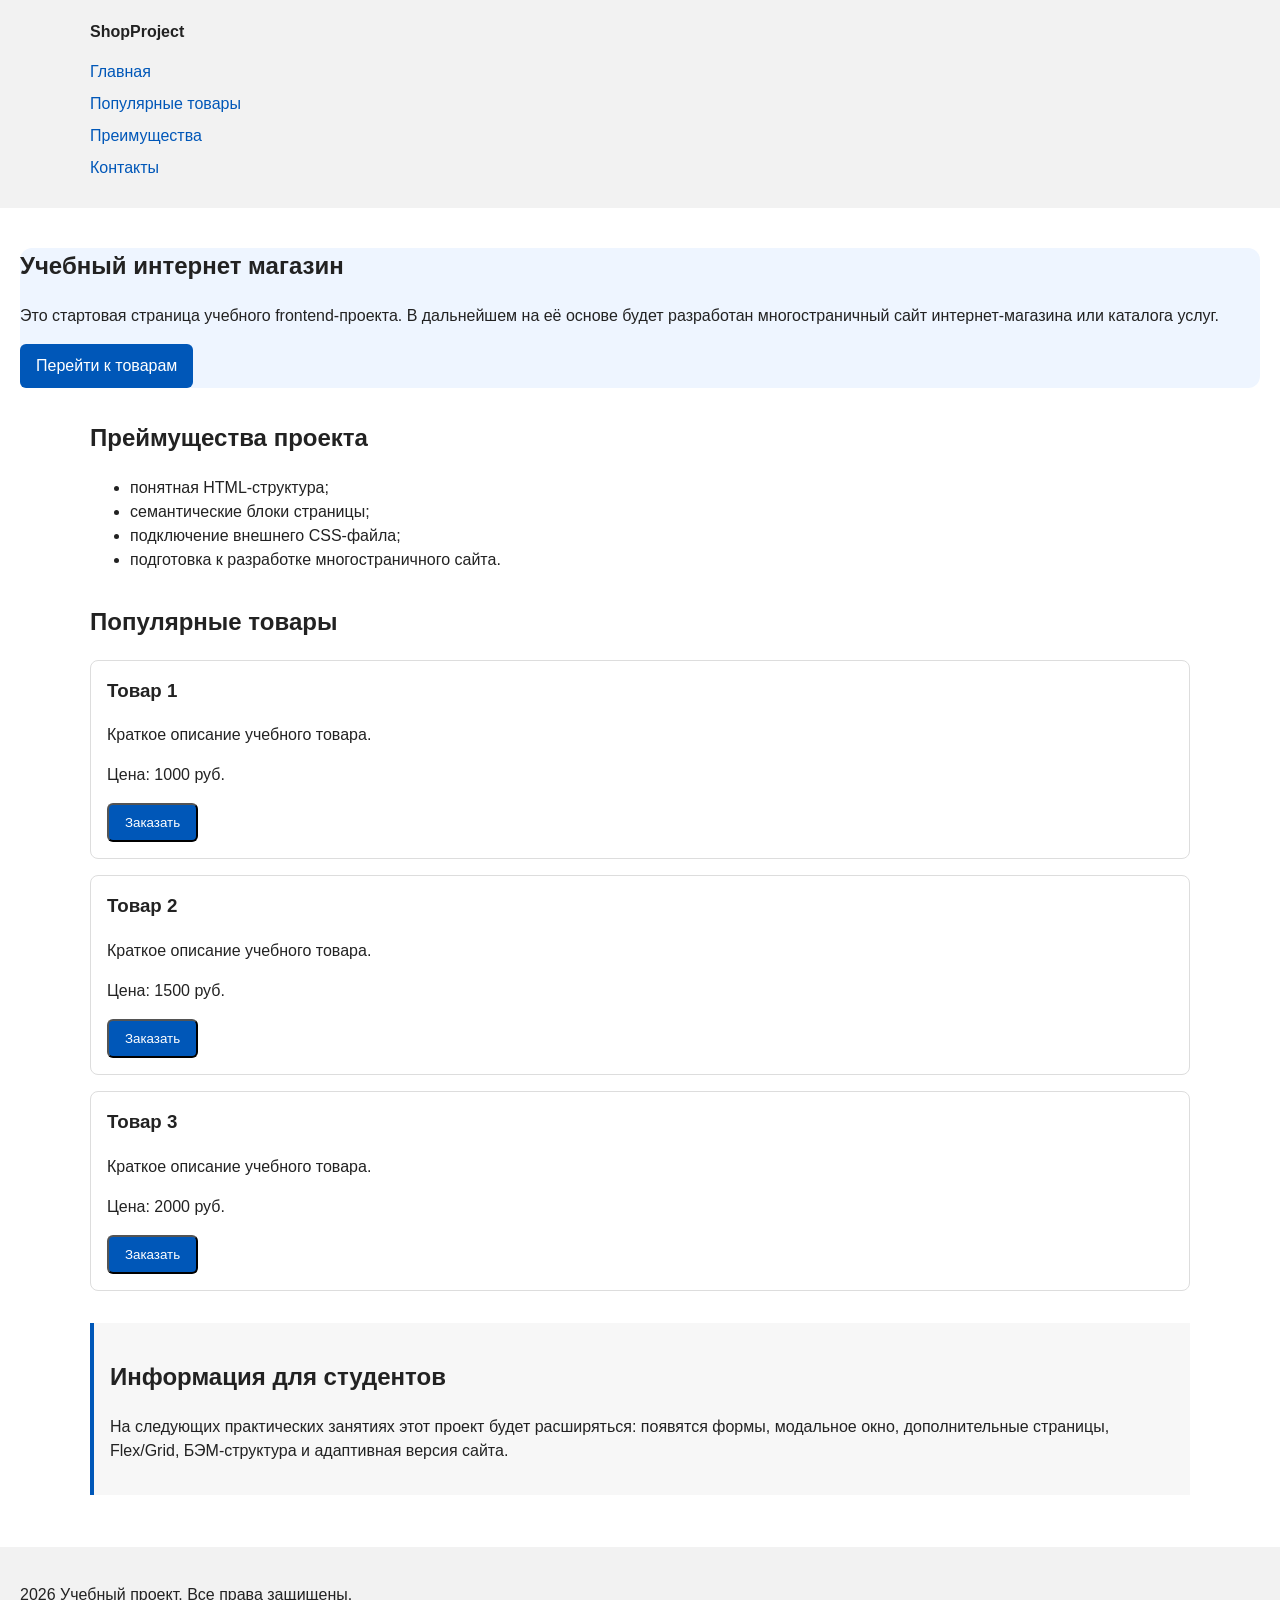
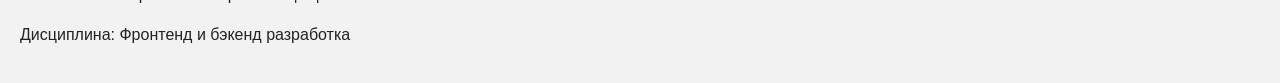
==== index.html @ ffe88cef "feat: add order form modal and validation" ====
<!DOCTYPE html>
<html lang="ru">
<head>
  <meta charset="UTF-8">
  <meta name="viewport" content="width=device-width, initial-scale=1.0">
  <title>Учебный интернет-магазин</title>
  <link rel="stylesheet" href="css/style.css">
  <script src="js/main.js" defer></script>
</head>
<body>
  <header>
    <div class="site-header">
      <a class="site-logo" href="index.html">ShopProject</a>
      <nav class="site-nav" aria-label="Основная навигация">
        <ul class="site-nav__list">
          <li><a href="index.html">Главная</a></li>
          <li><a href="#popular">Популярные товары</a></li>
          <li><a href="#advantages">Преимущества</a></li>
          <li><a href="#contacts">Контакты</a></li>
        </ul>
      </nav>
    </div>
  </header>
  <main>
    <section class="hero">
      <h1>Учебный интернет магазин</h1>
      <p>
        Это стартовая страница учебного frontend-проекта.
        В дальнейшем на её основе будет разработан многостраничный сайт
        интернет-магазина или каталога услуг.
      </p>
      <a class="button" href="#popular">Перейти к товарам</a>
    </section>
    <section class="section" id="advantages">
      <h2>Преймущества проекта</h2>
      <ul class="advantages-list">
        <li>понятная HTML-структура;</li>
        <li>семантические блоки страницы;</li>
        <li>подключение внешнего CSS-файла;</li>
        <li>подготовка к разработке многостраничного сайта.</li>
      </ul>
    </section>
    <section class="section" id="popular">
      <h2>Популярные товары</h2>

      <article class="product-card">
        <h3>Товар 1</h3>
        <p>Краткое описание учебного товара.</p>
        <p>Цена: 1000 руб.</p>
        <button class="button product-card__button" type="button" data-product="Товар 1">Заказать</button>
      </article>

      <article class="product-card">
        <h3>Товар 2</h3>
        <p>Краткое описание учебного товара.</p>
        <p>Цена: 1500 руб.</p>
        <button class="button product-card__button" type="button" data-product="Товар 1">Заказать</button>
      </article>

      <article class="product-card">
        <h3>Товар 3</h3>
        <p>Краткое описание учебного товара.</p>
        <p>Цена: 2000 руб.</p>
        <button class="button product-card__button" type="button" data-product="Товар 1">Заказать</button>
      </article>
    </section>
    <aside class="aside-info">
      <h2>Информация для студентов</h2>
      <p>На следующих практических занятиях этот проект будет расширяться:
         появятся формы, модальное окно, дополнительные страницы, Flex/Grid,
         БЭМ-структура и адаптивная версия сайта.
      </p>
    </aside>
  </main>
  <footer id="contacts">
    <p>2026 Учебный проект. Все права защищены.</p>
    <p>Дисциплина: Фронтенд и бэкенд разработка</p>
  </footer>
  <dialog class="order-dialog" id="order-dialog" aria-labelledby="order-dialog-title">
  <h2 id="order-dialog-title">Оформление заявки</h2>

  <form class="order-form" id="order-form" action="#" method="post" novalidate>
    <input id="selected-product" name="selected-product" type="hidden">

    <div class="form-field">
      <label for="order-name">Имя</label>
      <input
        id="order-name"
        name="name"
        type="text"
        placeholder="Введите ваше имя"
        minlength="2"
        autocomplete="given-name"
        required
      >
    </div>

    <div class="form-field">
      <label for="order-email">E-mail</label>
      <input
        id="order-email"
        name="email"
        type="email"
        placeholder="example@mail.ru"
        autocomplete="email"
        required
      >
    </div>

    <div class="form-field">
      <label for="order-phone">Телефон</label>
      <input
        id="order-phone"
        name="phone"
        type="tel"
        inputmode="tel"
        placeholder="+7 (900) 000-00-00"
        pattern="^\+7 \(\d{3}\) \d{3}-\d{2}-\d{2}$"
        required
      >
      <small>Формат: +7 (900) 000-00-00</small>
    </div>

    <div class="form-field">
      <label for="order-date">Дата связи</label>
      <input
        id="order-date"
        name="date"
        type="date"
      >
    </div>

    <div class="form-field">
      <label for="order-topic">Тема заявки</label>
      <select id="order-topic" name="topic" required>
        <option value="">Выберите тему</option>
        <option value="product">Заказ товара</option>
        <option value="consultation">Консультация</option>
        <option value="delivery">Доставка</option>
      </select>
    </div>

    <div class="form-field">
      <label for="order-comment">Комментарий</label>
      <textarea
        id="order-comment"
        name="comment"
        rows="4"
        placeholder="Укажите дополнительную информацию"
      ></textarea>
    </div>

    <div class="form-field form-field--checkbox">
      <label>
        <input
          id="order-agreement"
          name="agreement"
          type="checkbox"
          required
        >
        Я согласен на обработку данных
      </label>
    </div>

    <div class="form-actions">
      <button type="button" id="close-order-dialog">Закрыть</button>
      <button type="submit">Отправить заявку</button>
    </div>
  </form>
</dialog>

<p class="success-message" id="success-message" hidden>
  Форма успешно отправлена!
</p>

</body>
</html>
---- css/style.css ----
* {
    box-sizing: border-box;
}
body {
    margin:0;
    font-family: Arial, sans-serif;
    line-height: 1.5;
    color: #222222;
    background-color: #ffffff;
}
header, main, footer{
    padding: 20px;
}

header {
    background-color: #f2f2f2;
}

footer {
    background-color: #f2f2f2;
}

.site-header{
    max-width: 1100px;
    margin: 0 auto;
}
.site-logo {
    font-weight: bold;
    text-decoration: none;
    color: #222222;
}

.site-nav__list {
  padding: 0;
  margin: 16px 0 0;
  list-style: none;
}
.site-nav__list li{
    margin-bottom: 8px;
}
.site-nav__list a{
    color: #0057b8;
  text-decoration: none;
}

.site-nav__list a:hover {
  text-decoration: underline;
}

.hero{
max-width: 1100 px;
margin: 0 auto 32px;
padding: 32px 20 px;
background-color: #eef5ff;
  border-radius: 12px;
}

.section{
max-width: 1100px;
margin: 0 auto 32px;
}

.section h2 {
  margin-top: 0;
}
.product-card{
    margin-bottom: 16px;
    padding: 16px;
    border: 1px solid #dddddd;
    border-radius: 8px;
    background-color: #ffffff;
}
.product-card h3{
    margin-top: 0;
}

.button {
    display: inline-block;
    padding: 10px 16px;
    color: #ffffff;
    background-color: #0057b8;
    text-decoration: none;
    border-radius: 6px;
}

.button:hover{
    background-color: #003f86;
}

.aside-info {
  max-width: 1100px;
  margin: 0 auto 32px;
  padding: 16px;
  border-left: 4px solid #0057b8;
  background-color: #f7f7f7;
}

/*
  Модальное окно.
  Элемент dialog сам умеет открываться поверх страницы.
*/
.order-dialog {
  width: min(100% - 32px, 560px);
  padding: 24px;
  border: none;
  border-radius: 12px;
}

/*
  Затемнение фона за модальным окном.
*/
.order-dialog::backdrop {
  background-color: rgba(0, 0, 0, 0.5);
}

/*
  Поле формы.
  Каждый блок получает нижний отступ.
*/
.form-field {
  margin-bottom: 16px;
}

/*
  Подпись поля.
*/
.form-field label {
  display: block;
  margin-bottom: 6px;
}

/*
  Основные поля формы.
*/
.form-field input,
.form-field select,
.form-field textarea {
  width: 100%;
  padding: 10px 12px;
  border: 1px solid #cccccc;
  border-radius: 6px;
  font: inherit;
}

/*
  Checkbox не должен занимать всю ширину.
*/
.form-field input[type="checkbox"] {
  width: auto;
}

/*
  Подсказка под полем телефона.
*/
.form-field small {
  display: block;
  margin-top: 4px;
  color: #666666;
}

/*
  Видимый фокус для клавиатурной навигации.
*/
.form-field input:focus-visible,
.form-field select:focus-visible,
.form-field textarea:focus-visible,
.form-actions button:focus-visible {
  outline: 2px solid #0057b8;
  outline-offset: 2px;
}

/*
  Подсветка ошибочных полей.
  Атрибут aria-invalid будет добавляться через JavaScript.
*/
[aria-invalid="true"] {
  border-color: #b00020;
}

/*
  Кнопки формы.
*/
.form-actions {
  display: flex;
  gap: 12px;
  margin-top: 20px;
}

/*
  Сообщение об успешной отправке.
*/
.success-message {
  max-width: 1100px;
  margin: 24px auto;
  padding: 16px;
  border-left: 4px solid #168a2f;
  background-color: #eefaf0;
}
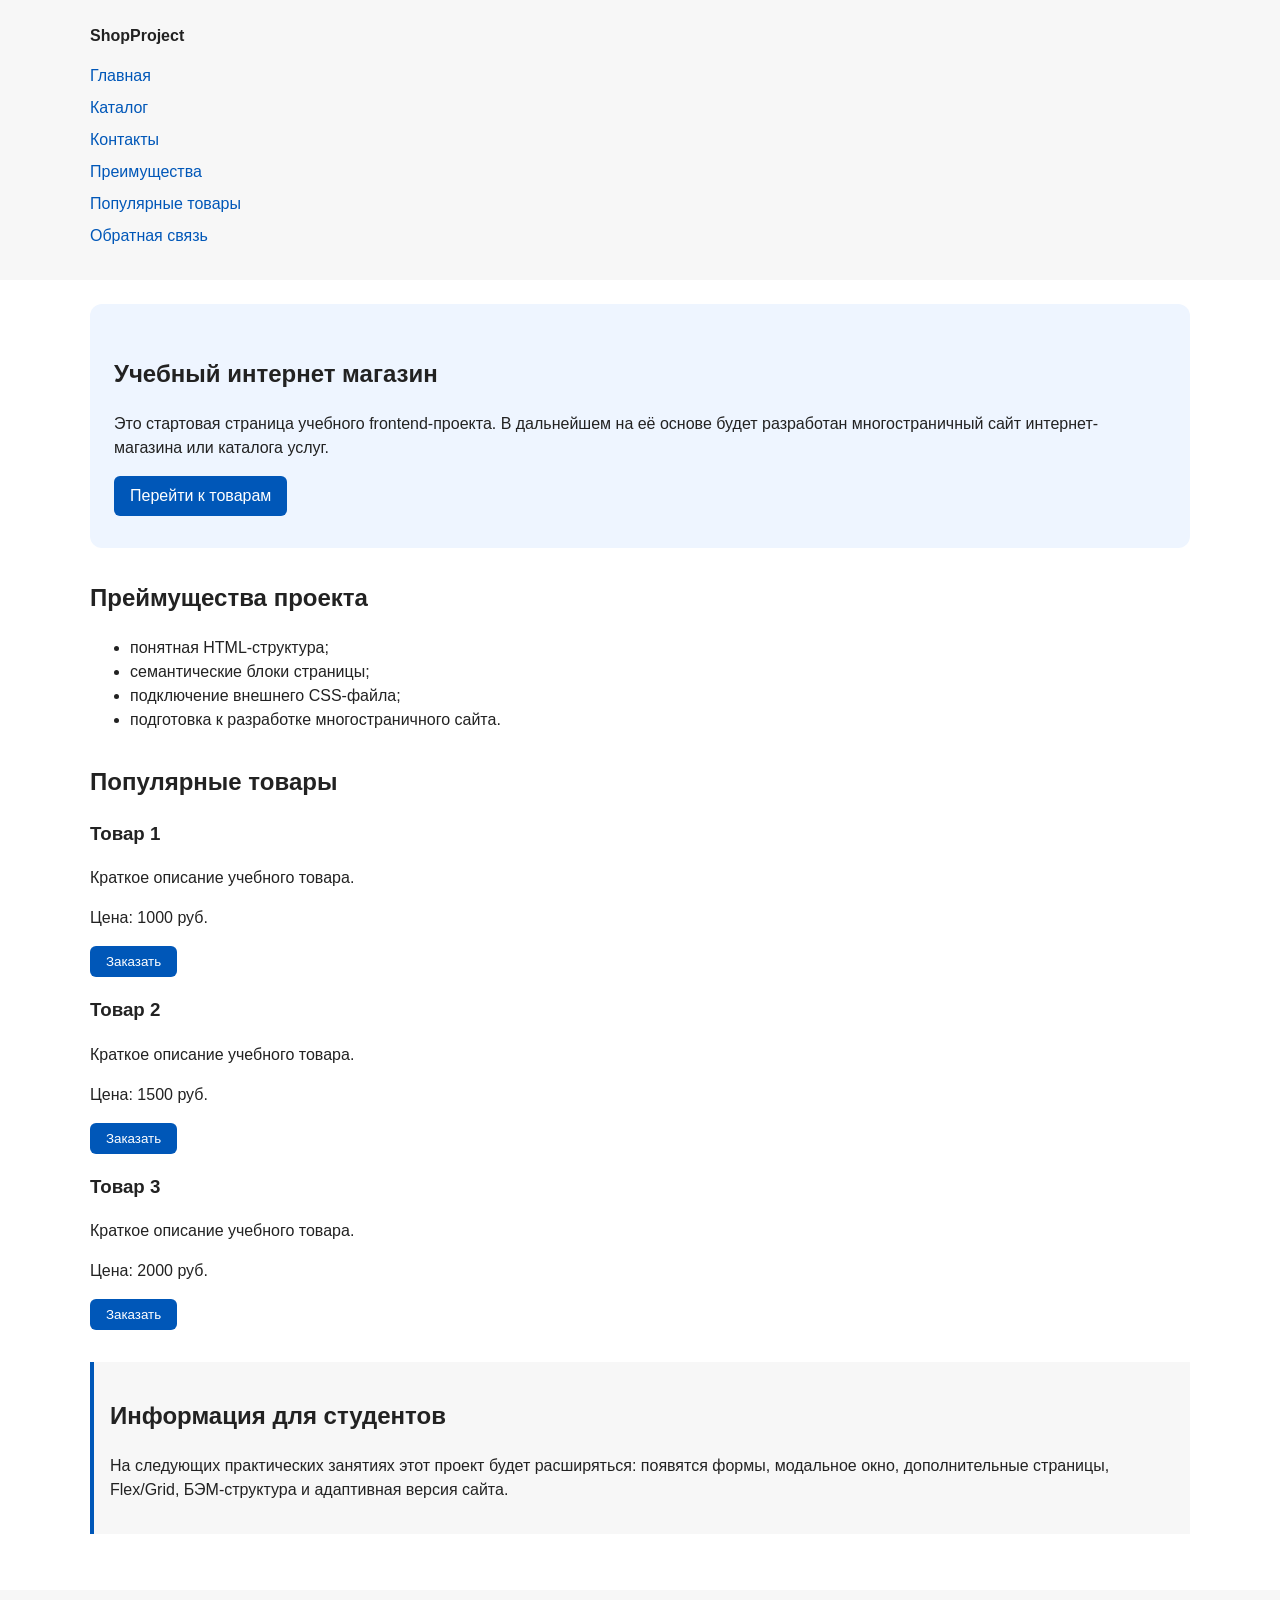
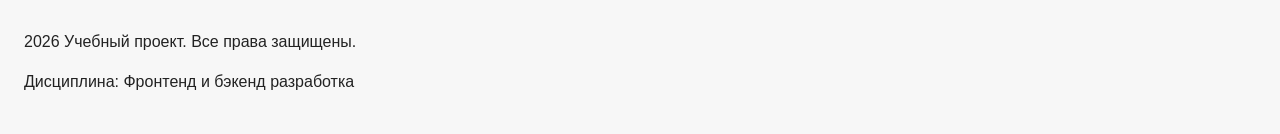
==== commit 1e43f2d3: "feat: add multi-page structure navigation and anchors" ====
--- a/index.html
+++ b/index.html
@@ -1,6 +1,10 @@
 <!DOCTYPE html>
 <html lang="ru">
 <head>
+  <meta property="og:type" content="website">
+  <meta property="og:title" content="Учебный интернет-магазин">
+  <meta property="og:description" content="Учебный frontend-проект интернет-магазина.">
+  <meta property="og:image" content="https://username.github.io/kr1-html-css-shop/images/preview.jpg">
   <meta charset="UTF-8">
   <meta name="viewport" content="width=device-width, initial-scale=1.0">
   <title>Учебный интернет-магазин</title>
@@ -12,13 +16,15 @@
     <div class="site-header">
       <a class="site-logo" href="index.html">ShopProject</a>
       <nav class="site-nav" aria-label="Основная навигация">
-        <ul class="site-nav__list">
-          <li><a href="index.html">Главная</a></li>
-          <li><a href="#popular">Популярные товары</a></li>
-          <li><a href="#advantages">Преимущества</a></li>
-          <li><a href="#contacts">Контакты</a></li>
-        </ul>
-      </nav>
+      <ul class="site-nav__list">
+        <li><a href="index.html">Главная</a></li>
+        <li><a href="catalog.html">Каталог</a></li>
+        <li><a href="contacts.html">Контакты</a></li>
+        <li><a href="index.html#advantages">Преимущества</a></li>
+        <li><a href="index.html#popular">Популярные товары</a></li>
+        <li><a href="index.html#contacts">Обратная связь</a></li>
+      </ul>
+    </nav>
     </div>
   </header>
   <main>
--- a/css/style.css
+++ b/css/style.css
@@ -1,24 +1,85 @@
+/* ===============================
+   1. Переменные проекта
+   =============================== */
+
+:root {
+  /* Основные цвета проекта */
+  --color-bg: #ffffff;
+  --color-text: #222222;
+  --color-muted: #666666;
+  --color-primary: #0057b8;
+  --color-primary-dark: #003f86;
+  --color-border: #dddddd;
+  --color-surface: #f7f7f7;
+  --color-surface-accent: #eef5ff;
+  --color-danger: #b00020;
+  --color-success: #168a2f;
+  --color-success-bg: #eefaf0;
+  --color-white: #ffffff;
+
+  /* Отступы */
+  --space-xs: 4px;
+  --space-sm: 8px;
+  --space-md: 16px;
+  --space-lg: 24px;
+  --space-xl: 32px;
+
+  /* Скругления */
+  --radius-sm: 6px;
+  --radius-md: 8px;
+  --radius-lg: 12px;
+
+  /* Размеры */
+  --container-width: 1100px;
+}
+
+/* ===============================
+   2. Базовые стили
+   =============================== */
+
 * {
-    box-sizing: border-box;
-}
+  box-sizing: border-box;
+}
+html {
+    scroll-behavior: smooth;
+}
+
 body {
-    margin:0;
-    font-family: Arial, sans-serif;
-    line-height: 1.5;
-    color: #222222;
-    background-color: #ffffff;
-}
-header, main, footer{
-    padding: 20px;
+  margin: 0;
+  font-family: Arial, sans-serif;
+  line-height: 1.5;
+  color: var(--color-text);
+  background-color: var(--color-bg);
+}
+
+header, main, footer {
+  padding: var(--space-lg);
 }
 
 header {
-    background-color: #f2f2f2;
+  background-color: var(--color-surface);
 }
 
 footer {
-    background-color: #f2f2f2;
-}
+  background-color: var(--color-surface);
+}
+/* ===============================
+   3. Общие элементы интерфейса
+   =============================== */
+
+a {
+  color: var(--color-primary);
+}
+
+a:hover {
+  color: var(--color-primary-dark);
+}
+
+a:focus-visible {
+  outline: 2px solid var(--color-primary);
+  outline-offset: 3px;
+}
+
 
 .site-header{
     max-width: 1100px;
@@ -47,134 +108,125 @@
   text-decoration: underline;
 }
 
-.hero{
-max-width: 1100 px;
-margin: 0 auto 32px;
-padding: 32px 20 px;
-background-color: #eef5ff;
-  border-radius: 12px;
-}
-
-.section{
-max-width: 1100px;
-margin: 0 auto 32px;
+/* ===============================
+   4. Компоненты страницы
+   =============================== */
+
+:target {
+  outline: 2px dashed var(--color-primary);
+  outline-offset: 4px;
+}
+
+.button {
+  display: inline-block;
+  padding: var(--space-sm) var(--space-md);
+  color: var(--color-white);
+  background-color: var(--color-primary);
+  text-decoration: none;
+  border: none;
+  border-radius: var(--radius-sm);
+  cursor: pointer;
+}
+
+.button:hover {
+  background-color: var(--color-primary-dark);
+}
+
+.button:focus-visible {
+  outline: 2px solid var(--color-primary);
+  outline-offset: 3px;
+}
+
+.button:disabled {
+  opacity: 0.6;
+  cursor: not-allowed;
+}
+
+.aside-info {
+  max-width: var(--container-width);
+  margin: 0 auto var(--space-xl);
+  padding: var(--space-md);
+  border-left: 4px solid var(--color-primary);
+  background-color: var(--color-surface);
+}
+
+.hero {
+  max-width: var(--container-width);
+  margin: 0 auto var(--space-xl);
+  padding: var(--space-xl) var(--space-lg);
+  background-color: var(--color-surface-accent);
+  border-radius: var(--radius-lg);
+}
+
+.section {
+  max-width: var(--container-width);
+  margin: 0 auto var(--space-xl);
 }
 
 .section h2 {
   margin-top: 0;
 }
-.product-card{
-    margin-bottom: 16px;
-    padding: 16px;
-    border: 1px solid #dddddd;
-    border-radius: 8px;
-    background-color: #ffffff;
-}
-.product-card h3{
-    margin-top: 0;
-}
-
-.button {
-    display: inline-block;
-    padding: 10px 16px;
-    color: #ffffff;
-    background-color: #0057b8;
-    text-decoration: none;
-    border-radius: 6px;
-}
-
-.button:hover{
-    background-color: #003f86;
-}
-
-.aside-info {
-  max-width: 1100px;
-  margin: 0 auto 32px;
-  padding: 16px;
-  border-left: 4px solid #0057b8;
-  background-color: #f7f7f7;
-}
-
-/*
-  Модальное окно.
-  Элемент dialog сам умеет открываться поверх страницы.
-*/
+
+/* ===============================
+   5. Форма и модальное окно
+   =============================== */
+
 .order-dialog {
   width: min(100% - 32px, 560px);
-  padding: 24px;
+  padding: var(--space-lg);
   border: none;
-  border-radius: 12px;
-}
-
-/*
-  Затемнение фона за модальным окном.
-*/
+  border-radius: var(--radius-lg);
+}
+
 .order-dialog::backdrop {
   background-color: rgba(0, 0, 0, 0.5);
 }
 
-/*
-  Поле формы.
-  Каждый блок получает нижний отступ.
-*/
 .form-field {
-  margin-bottom: 16px;
-}
-
-/*
-  Подпись поля.
-*/
+  margin-bottom: var(--space-md);
+}
+
 .form-field label {
   display: block;
-  margin-bottom: 6px;
-}
-
-/*
-  Основные поля формы.
-*/
+  margin-bottom: var(--space-xs);
+}
+
 .form-field input,
 .form-field select,
 .form-field textarea {
   width: 100%;
   padding: 10px 12px;
-  border: 1px solid #cccccc;
-  border-radius: 6px;
+  border: 1px solid var(--color-border);
+  border-radius: var(--radius-sm);
   font: inherit;
 }
 
-/*
-  Checkbox не должен занимать всю ширину.
-*/
 .form-field input[type="checkbox"] {
   width: auto;
 }
 
-/*
-  Подсказка под полем телефона.
-*/
 .form-field small {
   display: block;
-  margin-top: 4px;
-  color: #666666;
-}
-
-/*
-  Видимый фокус для клавиатурной навигации.
-*/
+  margin-top: var(--space-xs);
+  color: var(--color-muted);
+}
+
+.form-field input:hover,
+.form-field select:hover,
+.form-field textarea:hover {
+  border-color: var(--color-primary);
+}
+
 .form-field input:focus-visible,
 .form-field select:focus-visible,
 .form-field textarea:focus-visible,
 .form-actions button:focus-visible {
-  outline: 2px solid #0057b8;
-  outline-offset: 2px;
-}
-
-/*
-  Подсветка ошибочных полей.
-  Атрибут aria-invalid будет добавляться через JavaScript.
-*/
+  outline: 2px solid var(--color-primary);
+  outline-offset: 3px;
+}
+
 [aria-invalid="true"] {
-  border-color: #b00020;
+  border-color: var(--color-danger);
 }
 
 /*
@@ -190,9 +242,24 @@
   Сообщение об успешной отправке.
 */
 .success-message {
-  max-width: 1100px;
-  margin: 24px auto;
-  padding: 16px;
-  border-left: 4px solid #168a2f;
-  background-color: #eefaf0;
-}
+  max-width: var(--container-width);
+  margin: var(--space-lg) auto;
+  padding: var(--space-md);
+  border-left: 4px solid var(--color-success);
+  background-color: var(--color-success-bg);
+}
+.breadcrumbs {
+  max-width: var(--container-width);
+  margin: 0 auto var(--space-md);
+  font-size: 14px;
+  color: var(--color-muted);
+}
+
+.breadcrumbs a {
+  color: var(--color-primary);
+}
+
+.breadcrumbs span::before {
+  content: " / ";
+  color: var(--color-muted);
+}
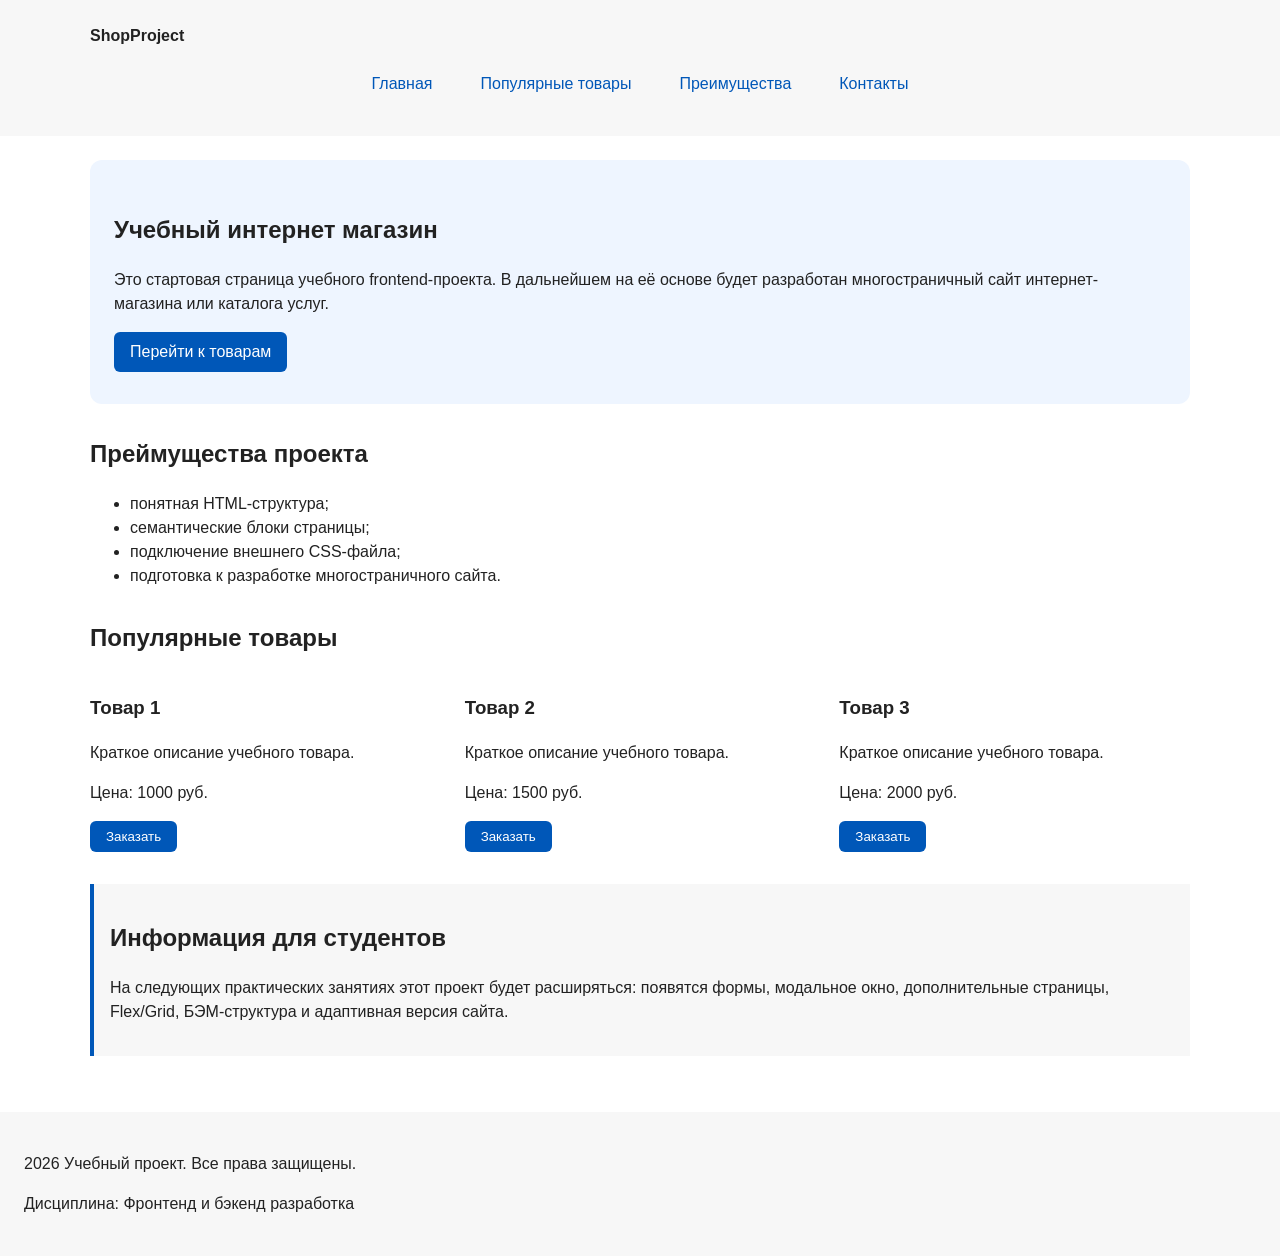
==== commit 14ad2a6a: "Начал делать css grid" ====
--- a/index.html
+++ b/index.html
@@ -1,10 +1,6 @@
 <!DOCTYPE html>
 <html lang="ru">
 <head>
-  <meta property="og:type" content="website">
-  <meta property="og:title" content="Учебный интернет-магазин">
-  <meta property="og:description" content="Учебный frontend-проект интернет-магазина.">
-  <meta property="og:image" content="https://username.github.io/kr1-html-css-shop/images/preview.jpg">
   <meta charset="UTF-8">
   <meta name="viewport" content="width=device-width, initial-scale=1.0">
   <title>Учебный интернет-магазин</title>
@@ -16,15 +12,13 @@
     <div class="site-header">
       <a class="site-logo" href="index.html">ShopProject</a>
       <nav class="site-nav" aria-label="Основная навигация">
-      <ul class="site-nav__list">
-        <li><a href="index.html">Главная</a></li>
-        <li><a href="catalog.html">Каталог</a></li>
-        <li><a href="contacts.html">Контакты</a></li>
-        <li><a href="index.html#advantages">Преимущества</a></li>
-        <li><a href="index.html#popular">Популярные товары</a></li>
-        <li><a href="index.html#contacts">Обратная связь</a></li>
-      </ul>
-    </nav>
+        <ul class="site-nav__list">
+          <li><a href="index.html">Главная</a></li>
+          <li><a href="#popular">Популярные товары</a></li>
+          <li><a href="#advantages">Преимущества</a></li>
+          <li><a href="#contacts">Контакты</a></li>
+        </ul>
+      </nav>
     </div>
   </header>
   <main>
@@ -48,27 +42,28 @@
     </section>
     <section class="section" id="popular">
       <h2>Популярные товары</h2>
+      <div class="products-grid">
+        <article class="product-card">
+          <h3>Товар 1</h3>
+          <p>Краткое описание учебного товара.</p>
+          <p>Цена: 1000 руб.</p>
+          <button class="button product-card__button" type="button" data-product="Товар 1">Заказать</button>
+        </article>
 
-      <article class="product-card">
-        <h3>Товар 1</h3>
-        <p>Краткое описание учебного товара.</p>
-        <p>Цена: 1000 руб.</p>
-        <button class="button product-card__button" type="button" data-product="Товар 1">Заказать</button>
-      </article>
+        <article class="product-card">
+          <h3>Товар 2</h3>
+          <p>Краткое описание учебного товара.</p>
+          <p>Цена: 1500 руб.</p>
+          <button class="button product-card__button" type="button" data-product="Товар 1">Заказать</button>
+        </article>
 
-      <article class="product-card">
-        <h3>Товар 2</h3>
-        <p>Краткое описание учебного товара.</p>
-        <p>Цена: 1500 руб.</p>
-        <button class="button product-card__button" type="button" data-product="Товар 1">Заказать</button>
-      </article>
-
-      <article class="product-card">
-        <h3>Товар 3</h3>
-        <p>Краткое описание учебного товара.</p>
-        <p>Цена: 2000 руб.</p>
-        <button class="button product-card__button" type="button" data-product="Товар 1">Заказать</button>
-      </article>
+        <article class="product-card">
+          <h3>Товар 3</h3>
+          <p>Краткое описание учебного товара.</p>
+          <p>Цена: 2000 руб.</p>
+          <button class="button product-card__button" type="button" data-product="Товар 1">Заказать</button>
+        </article>
+      </div>
     </section>
     <aside class="aside-info">
       <h2>Информация для студентов</h2>
--- a/css/style.css
+++ b/css/style.css
@@ -40,9 +40,6 @@
 * {
   box-sizing: border-box;
 }
-html {
-    scroll-behavior: smooth;
-}
 
 body {
   margin: 0;
@@ -92,30 +89,43 @@
 }
 
 .site-nav__list {
+  display: flex;
+  flex-wrap: wrap;
+  justify-content: center;
+  align-items: center;
+  gap: var(--space-md);
   padding: 0;
-  margin: 16px 0 0;
+  margin: var(--space-md) 0 0;
   list-style: none;
 }
+
 .site-nav__list li{
     margin-bottom: 8px;
 }
-.site-nav__list a{
-    color: #0057b8;
+.site-nav__list a {
+  display: inline-block;
+  padding: var(--space-sm) var(--space-md);
+  color: var(--color-primary);
   text-decoration: none;
+  border-radius: var(--radius-sm);
 }
 
 .site-nav__list a:hover {
-  text-decoration: underline;
-}
+  color: var(--color-white);
+  background-color: var(--color-primary);
+}
+
 
 /* ===============================
    4. Компоненты страницы
    =============================== */
 
-:target {
-  outline: 2px dashed var(--color-primary);
-  outline-offset: 4px;
-}
+.products-grid {
+  display: grid;
+  grid-template-columns: repeat(3, 1fr);
+  gap: var(--space-lg);
+}
+
 
 .button {
   display: inline-block;
@@ -248,18 +258,3 @@
   border-left: 4px solid var(--color-success);
   background-color: var(--color-success-bg);
 }
-.breadcrumbs {
-  max-width: var(--container-width);
-  margin: 0 auto var(--space-md);
-  font-size: 14px;
-  color: var(--color-muted);
-}
-
-.breadcrumbs a {
-  color: var(--color-primary);
-}
-
-.breadcrumbs span::before {
-  content: " / ";
-  color: var(--color-muted);
-}
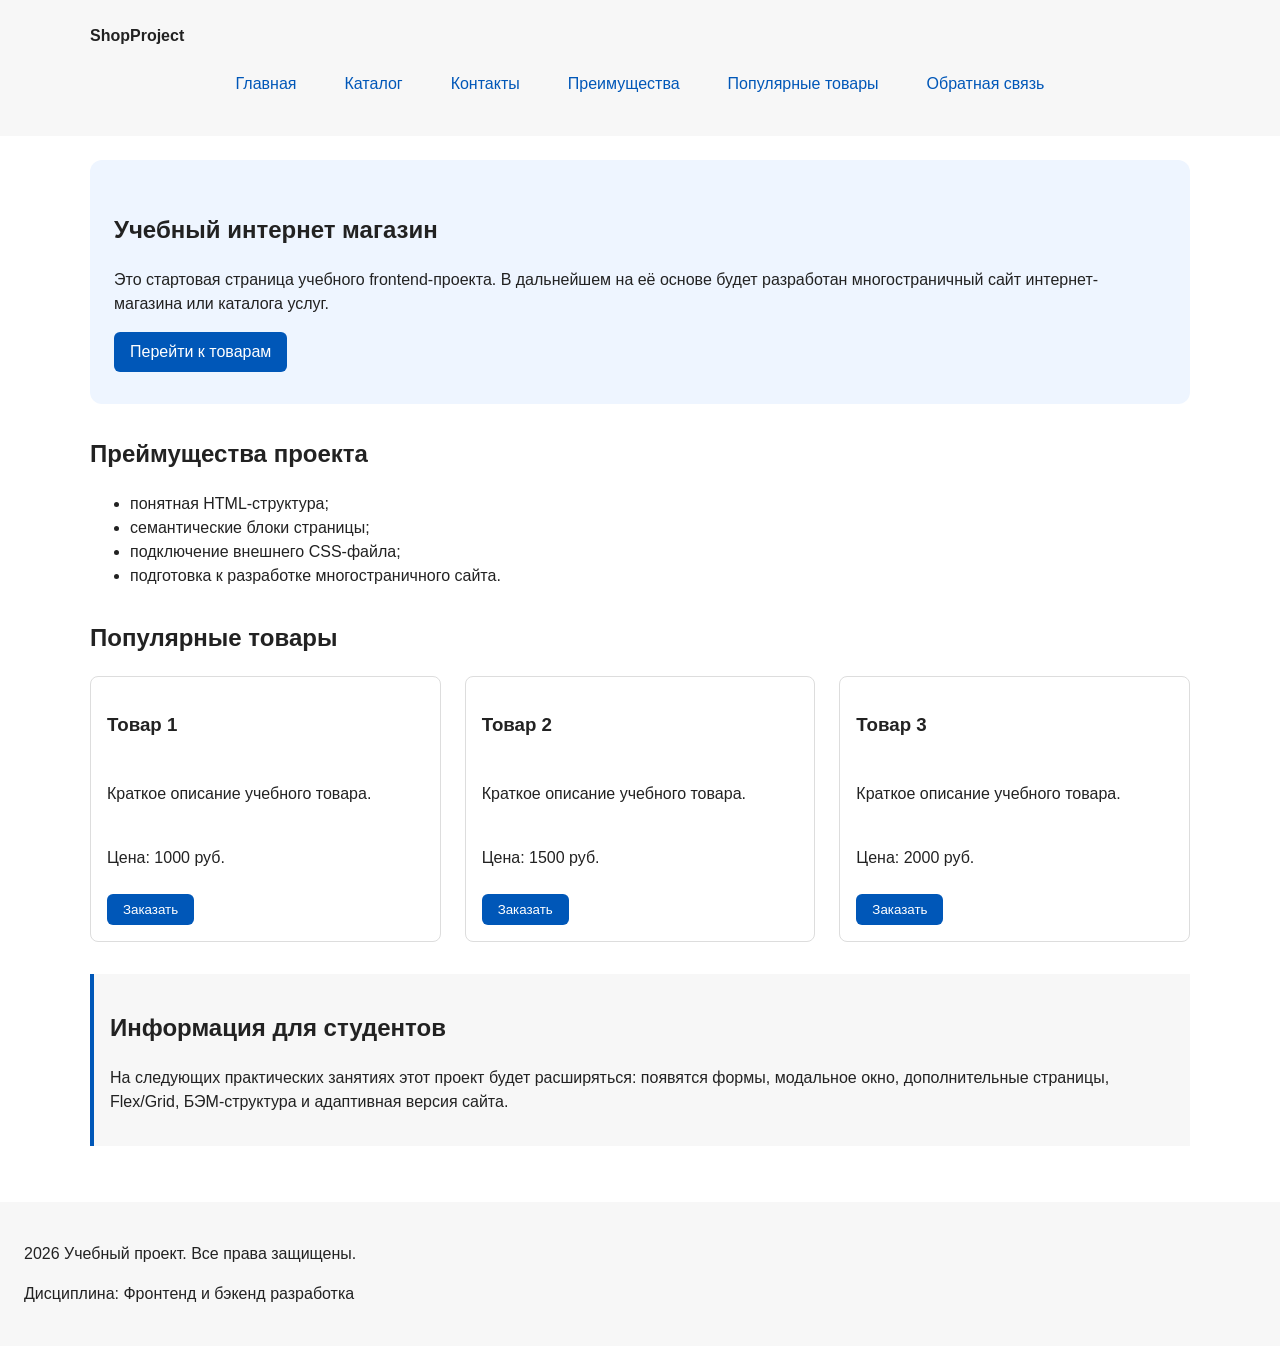
==== commit 7974ef0b: "feat: add flex navigation and grid catalog layout" ====
--- a/index.html
+++ b/index.html
@@ -1,6 +1,10 @@
 <!DOCTYPE html>
 <html lang="ru">
 <head>
+  <meta property="og:type" content="website">
+  <meta property="og:title" content="Учебный интернет-магазин">
+  <meta property="og:description" content="Учебный frontend-проект интернет-магазина.">
+  <meta property="og:image" content="https://username.github.io/kr1-html-css-shop/images/preview.jpg">
   <meta charset="UTF-8">
   <meta name="viewport" content="width=device-width, initial-scale=1.0">
   <title>Учебный интернет-магазин</title>
@@ -12,13 +16,15 @@
     <div class="site-header">
       <a class="site-logo" href="index.html">ShopProject</a>
       <nav class="site-nav" aria-label="Основная навигация">
-        <ul class="site-nav__list">
-          <li><a href="index.html">Главная</a></li>
-          <li><a href="#popular">Популярные товары</a></li>
-          <li><a href="#advantages">Преимущества</a></li>
-          <li><a href="#contacts">Контакты</a></li>
-        </ul>
-      </nav>
+      <ul class="site-nav__list">
+        <li><a href="index.html">Главная</a></li>
+        <li><a href="catalog.html">Каталог</a></li>
+        <li><a href="contacts.html">Контакты</a></li>
+        <li><a href="index.html#advantages">Преимущества</a></li>
+        <li><a href="index.html#popular">Популярные товары</a></li>
+        <li><a href="index.html#contacts">Обратная связь</a></li>
+      </ul>
+    </nav>
     </div>
   </header>
   <main>
@@ -42,29 +48,37 @@
     </section>
     <section class="section" id="popular">
       <h2>Популярные товары</h2>
+
       <div class="products-grid">
         <article class="product-card">
           <h3>Товар 1</h3>
           <p>Краткое описание учебного товара.</p>
           <p>Цена: 1000 руб.</p>
-          <button class="button product-card__button" type="button" data-product="Товар 1">Заказать</button>
+          <button class="button product-card__button" type="button" data-product="Товар 1">
+            Заказать
+          </button>
         </article>
 
         <article class="product-card">
           <h3>Товар 2</h3>
           <p>Краткое описание учебного товара.</p>
           <p>Цена: 1500 руб.</p>
-          <button class="button product-card__button" type="button" data-product="Товар 1">Заказать</button>
+          <button class="button product-card__button" type="button" data-product="Товар 2">
+            Заказать
+          </button>
         </article>
 
         <article class="product-card">
           <h3>Товар 3</h3>
           <p>Краткое описание учебного товара.</p>
           <p>Цена: 2000 руб.</p>
-          <button class="button product-card__button" type="button" data-product="Товар 1">Заказать</button>
+          <button class="button product-card__button" type="button" data-product="Товар 3">
+            Заказать
+          </button>
         </article>
       </div>
     </section>
+
     <aside class="aside-info">
       <h2>Информация для студентов</h2>
       <p>На следующих практических занятиях этот проект будет расширяться:
--- a/css/style.css
+++ b/css/style.css
@@ -40,6 +40,9 @@
 * {
   box-sizing: border-box;
 }
+html {
+    scroll-behavior: smooth;
+}
 
 body {
   margin: 0;
@@ -119,13 +122,79 @@
 /* ===============================
    4. Компоненты страницы
    =============================== */
-
 .products-grid {
   display: grid;
   grid-template-columns: repeat(3, 1fr);
   gap: var(--space-lg);
 }
-
+.product-card {
+  display: flex;
+  flex-direction: column;
+  gap: var(--space-sm);
+  margin-bottom: 0;
+  padding: var(--space-md);
+  border: 1px solid var(--color-border);
+  border-radius: var(--radius-md);
+  background-color: var(--color-bg);
+}
+
+.product-card .button {
+  margin-top: auto;
+  align-self: flex-start;
+}
+.catalog-layout {
+  max-width: var(--container-width);
+  margin: 0 auto var(--space-xl);
+  display: grid;
+  grid-template-columns: 260px 1fr;
+  grid-template-areas: "filters products";
+  gap: var(--space-lg);
+}
+
+.catalog-filters {
+  grid-area: filters;
+  padding: var(--space-md);
+  border: 1px solid var(--color-border);
+  border-radius: var(--radius-md);
+  background-color: var(--color-surface);
+}
+
+.catalog-products {
+  grid-area: products;
+}
+.filters-form {
+  display: grid;
+  gap: var(--space-md);
+}
+
+.filters-form fieldset {
+  margin: 0;
+  padding: var(--space-md);
+  border: 1px solid var(--color-border);
+  border-radius: var(--radius-sm);
+}
+
+.filters-form legend {
+  font-weight: 700;
+}
+
+.filters-form label {
+  display: block;
+  margin-bottom: var(--space-sm);
+}
+
+.filters-form input[type="number"] {
+  width: 100%;
+  padding: 8px 10px;
+  border: 1px solid var(--color-border);
+  border-radius: var(--radius-sm);
+  font: inherit;
+}
+
+:target {
+  outline: 2px dashed var(--color-primary);
+  outline-offset: 4px;
+}
 
 .button {
   display: inline-block;
@@ -258,3 +327,18 @@
   border-left: 4px solid var(--color-success);
   background-color: var(--color-success-bg);
 }
+.breadcrumbs {
+  max-width: var(--container-width);
+  margin: 0 auto var(--space-md);
+  font-size: 14px;
+  color: var(--color-muted);
+}
+
+.breadcrumbs a {
+  color: var(--color-primary);
+}
+
+.breadcrumbs span::before {
+  content: " / ";
+  color: var(--color-muted);
+}
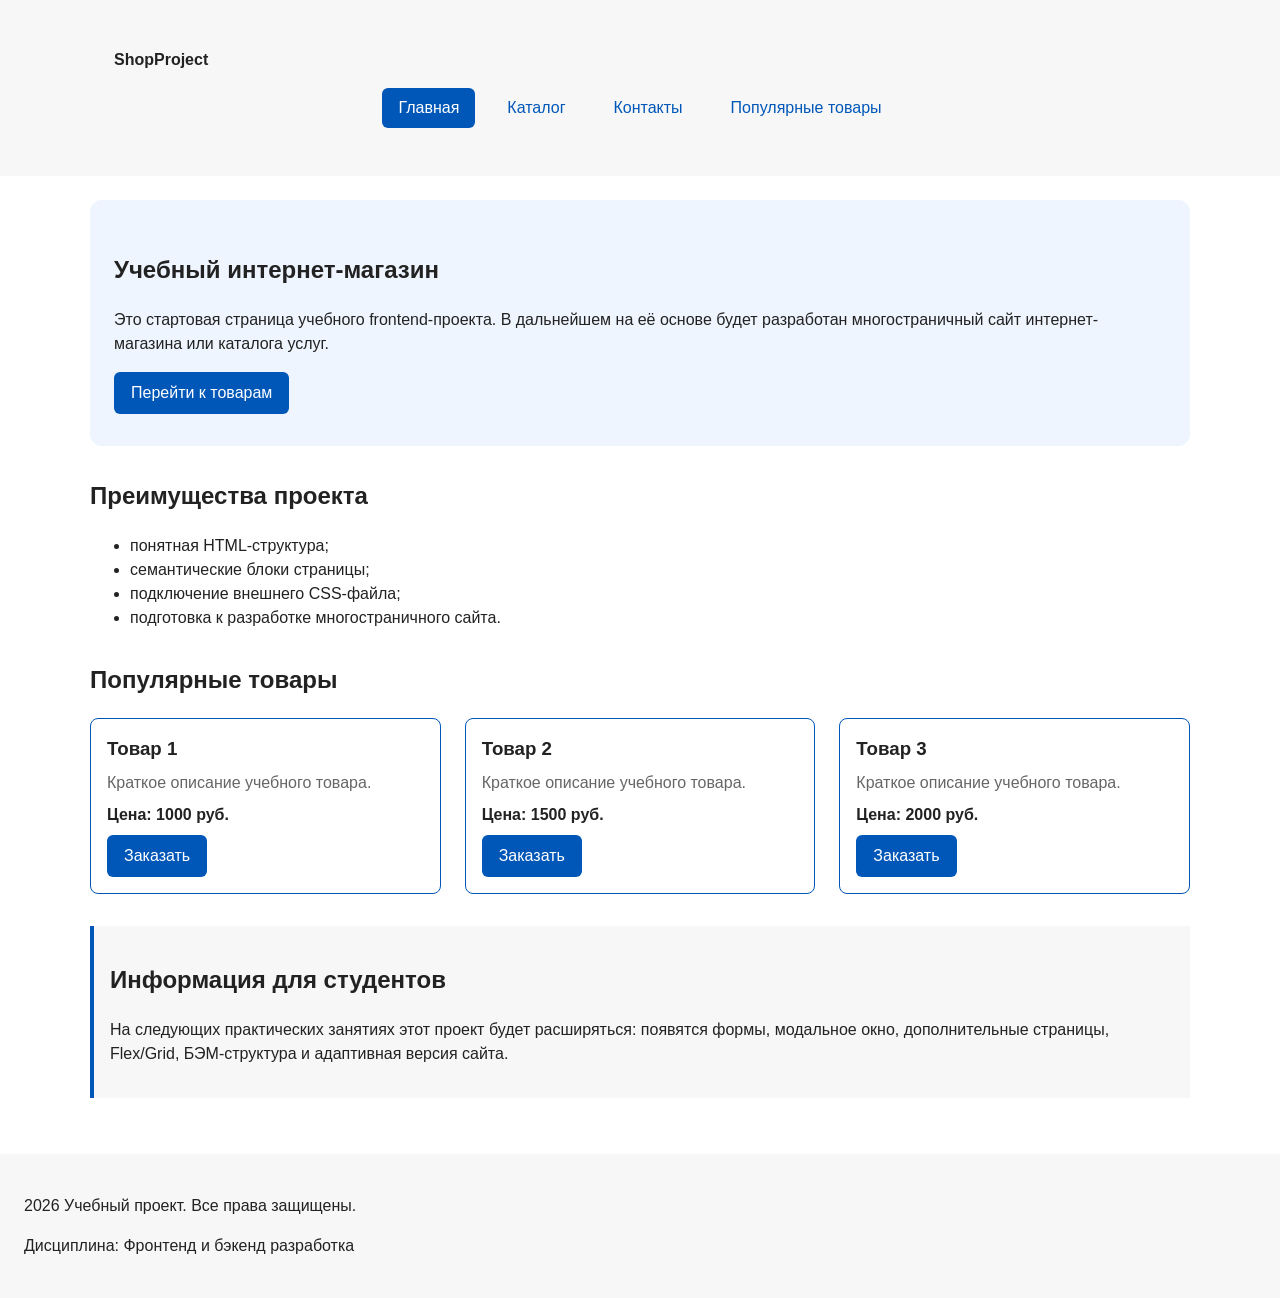
==== commit 18fe64fb: "refactor: apply BEM naming to CSS classes" ====
--- a/index.html
+++ b/index.html
@@ -7,38 +7,52 @@
   <meta property="og:image" content="https://username.github.io/kr1-html-css-shop/images/preview.jpg">
   <meta charset="UTF-8">
   <meta name="viewport" content="width=device-width, initial-scale=1.0">
+  <meta name="description" content="Учебный frontend-проект интернет-магазина.">
   <title>Учебный интернет-магазин</title>
   <link rel="stylesheet" href="css/style.css">
   <script src="js/main.js" defer></script>
 </head>
 <body>
-  <header>
-    <div class="site-header">
-      <a class="site-logo" href="index.html">ShopProject</a>
+  <header class="site-header">
+    <div class="site-header__inner">
+      <a class="site-header__logo" href="index.html">ShopProject</a>
+
       <nav class="site-nav" aria-label="Основная навигация">
-      <ul class="site-nav__list">
-        <li><a href="index.html">Главная</a></li>
-        <li><a href="catalog.html">Каталог</a></li>
-        <li><a href="contacts.html">Контакты</a></li>
-        <li><a href="index.html#advantages">Преимущества</a></li>
-        <li><a href="index.html#popular">Популярные товары</a></li>
-        <li><a href="index.html#contacts">Обратная связь</a></li>
-      </ul>
-    </nav>
+        <ul class="site-nav__list">
+          <li class="site-nav__item">
+            <a class="site-nav__link site-nav__link--active" href="index.html">
+              Главная
+            </a>
+          </li>
+          <li class="site-nav__item">
+            <a class="site-nav__link" href="catalog.html">Каталог</a>
+          </li>
+          <li class="site-nav__item">
+            <a class="site-nav__link" href="contacts.html">Контакты</a>
+          </li>
+          <li class="site-nav__item">
+            <a class="site-nav__link" href="index.html#popular">
+              Популярные товары
+            </a>
+          </li>
+        </ul>
+      </nav>
     </div>
   </header>
+
   <main>
     <section class="hero">
-      <h1>Учебный интернет магазин</h1>
+      <h1>Учебный интернет-магазин</h1>
       <p>
         Это стартовая страница учебного frontend-проекта.
         В дальнейшем на её основе будет разработан многостраничный сайт
         интернет-магазина или каталога услуг.
       </p>
-      <a class="button" href="#popular">Перейти к товарам</a>
+      <a class="button button--primary" href="#popular">Перейти к товарам</a>
     </section>
+
     <section class="section" id="advantages">
-      <h2>Преймущества проекта</h2>
+      <h2>Преимущества проекта</h2>
       <ul class="advantages-list">
         <li>понятная HTML-структура;</li>
         <li>семантические блоки страницы;</li>
@@ -46,33 +60,46 @@
         <li>подготовка к разработке многостраничного сайта.</li>
       </ul>
     </section>
+
     <section class="section" id="popular">
       <h2>Популярные товары</h2>
 
       <div class="products-grid">
-        <article class="product-card">
-          <h3>Товар 1</h3>
-          <p>Краткое описание учебного товара.</p>
-          <p>Цена: 1000 руб.</p>
-          <button class="button product-card__button" type="button" data-product="Товар 1">
+        <article class="product-card product-card--featured">
+          <h3 class="product-card__title">Товар 1</h3>
+          <p class="product-card__description">Краткое описание учебного товара.</p>
+          <p class="product-card__price">Цена: 1000 руб.</p>
+          <button
+            class="button button--primary product-card__button"
+            type="button"
+            data-product="Товар 1"
+          >
             Заказать
           </button>
         </article>
 
-        <article class="product-card">
-          <h3>Товар 2</h3>
-          <p>Краткое описание учебного товара.</p>
-          <p>Цена: 1500 руб.</p>
-          <button class="button product-card__button" type="button" data-product="Товар 2">
+        <article class="product-card product-card--featured">
+          <h3 class="product-card__title">Товар 2</h3>
+          <p class="product-card__description">Краткое описание учебного товара.</p>
+          <p class="product-card__price">Цена: 1500 руб.</p>
+          <button
+            class="button button--primary product-card__button"
+            type="button"
+            data-product="Товар 2"
+          >
             Заказать
           </button>
         </article>
 
-        <article class="product-card">
-          <h3>Товар 3</h3>
-          <p>Краткое описание учебного товара.</p>
-          <p>Цена: 2000 руб.</p>
-          <button class="button product-card__button" type="button" data-product="Товар 3">
+        <article class="product-card product-card--featured">
+          <h3 class="product-card__title">Товар 3</h3>
+          <p class="product-card__description">Краткое описание учебного товара.</p>
+          <p class="product-card__price">Цена: 2000 руб.</p>
+          <button
+            class="button button--primary product-card__button"
+            type="button"
+            data-product="Товар 3"
+          >
             Заказать
           </button>
         </article>
@@ -81,112 +108,60 @@
 
     <aside class="aside-info">
       <h2>Информация для студентов</h2>
-      <p>На следующих практических занятиях этот проект будет расширяться:
-         появятся формы, модальное окно, дополнительные страницы, Flex/Grid,
-         БЭМ-структура и адаптивная версия сайта.
+      <p>
+        На следующих практических занятиях этот проект будет расширяться:
+        появятся формы, модальное окно, дополнительные страницы, Flex/Grid,
+        БЭМ-структура и адаптивная версия сайта.
       </p>
     </aside>
   </main>
+
   <footer id="contacts">
     <p>2026 Учебный проект. Все права защищены.</p>
     <p>Дисциплина: Фронтенд и бэкенд разработка</p>
   </footer>
+
   <dialog class="order-dialog" id="order-dialog" aria-labelledby="order-dialog-title">
-  <h2 id="order-dialog-title">Оформление заявки</h2>
+    <h2 class="order-dialog__title" id="order-dialog-title">Оформление заявки</h2>
 
-  <form class="order-form" id="order-form" action="#" method="post" novalidate>
-    <input id="selected-product" name="selected-product" type="hidden">
+    <form class="order-form" id="order-form" action="#" method="post" novalidate>
+      <input type="hidden" id="selected-product" name="product">
 
-    <div class="form-field">
-      <label for="order-name">Имя</label>
-      <input
-        id="order-name"
-        name="name"
-        type="text"
-        placeholder="Введите ваше имя"
-        minlength="2"
-        autocomplete="given-name"
-        required
-      >
-    </div>
-
-    <div class="form-field">
-      <label for="order-email">E-mail</label>
-      <input
-        id="order-email"
-        name="email"
-        type="email"
-        placeholder="example@mail.ru"
-        autocomplete="email"
-        required
-      >
-    </div>
-
-    <div class="form-field">
-      <label for="order-phone">Телефон</label>
-      <input
-        id="order-phone"
-        name="phone"
-        type="tel"
-        inputmode="tel"
-        placeholder="+7 (900) 000-00-00"
-        pattern="^\+7 \(\d{3}\) \d{3}-\d{2}-\d{2}$"
-        required
-      >
-      <small>Формат: +7 (900) 000-00-00</small>
-    </div>
-
-    <div class="form-field">
-      <label for="order-date">Дата связи</label>
-      <input
-        id="order-date"
-        name="date"
-        type="date"
-      >
-    </div>
-
-    <div class="form-field">
-      <label for="order-topic">Тема заявки</label>
-      <select id="order-topic" name="topic" required>
-        <option value="">Выберите тему</option>
-        <option value="product">Заказ товара</option>
-        <option value="consultation">Консультация</option>
-        <option value="delivery">Доставка</option>
-      </select>
-    </div>
-
-    <div class="form-field">
-      <label for="order-comment">Комментарий</label>
-      <textarea
-        id="order-comment"
-        name="comment"
-        rows="4"
-        placeholder="Укажите дополнительную информацию"
-      ></textarea>
-    </div>
-
-    <div class="form-field form-field--checkbox">
-      <label>
+      <div class="order-form__field">
+        <label class="order-form__label" for="order-name">Имя</label>
         <input
-          id="order-agreement"
-          name="agreement"
-          type="checkbox"
+          class="order-form__input"
+          id="order-name"
+          name="name"
+          type="text"
           required
         >
-        Я согласен на обработку данных
-      </label>
-    </div>
+      </div>
 
-    <div class="form-actions">
-      <button type="button" id="close-order-dialog">Закрыть</button>
-      <button type="submit">Отправить заявку</button>
-    </div>
-  </form>
-</dialog>
+      <div class="order-form__field">
+        <label class="order-form__label" for="order-email">E-mail</label>
+        <input
+          class="order-form__input"
+          id="order-email"
+          name="email"
+          type="email"
+          required
+        >
+      </div>
 
-<p class="success-message" id="success-message" hidden>
-  Форма успешно отправлена!
-</p>
+      <div class="order-form__actions">
+        <button class="button button--secondary" type="button" id="close-order-dialog">
+          Закрыть
+        </button>
+        <button class="button button--primary" type="submit">
+          Отправить заявку
+        </button>
+      </div>
+    </form>
+  </dialog>
 
+  <p class="success-message" id="success-message" hidden>
+    Форма успешно отправлена!
+  </p>
 </body>
-</html>
+</html>
--- a/css/style.css
+++ b/css/style.css
@@ -40,8 +40,9 @@
 * {
   box-sizing: border-box;
 }
+
 html {
-    scroll-behavior: smooth;
+  scroll-behavior: smooth;
 }
 
 body {
@@ -52,17 +53,17 @@
   background-color: var(--color-bg);
 }
 
-header, main, footer {
+header,
+main,
+footer {
   padding: var(--space-lg);
 }
 
-header {
-  background-color: var(--color-surface);
-}
-
+header,
 footer {
   background-color: var(--color-surface);
 }
+
 /* ===============================
    3. Общие элементы интерфейса
    =============================== */
@@ -80,15 +81,21 @@
   outline-offset: 3px;
 }
 
-
-.site-header{
-    max-width: 1100px;
-    margin: 0 auto;
-}
-.site-logo {
-    font-weight: bold;
-    text-decoration: none;
-    color: #222222;
+/* Шапка сайта */
+.site-header {
+  background-color: var(--color-surface);
+}
+
+.site-header__inner {
+  max-width: var(--container-width);
+  margin: 0 auto;
+  padding: var(--space-lg);
+}
+
+.site-header__logo {
+  font-weight: 700;
+  color: var(--color-text);
+  text-decoration: none;
 }
 
 .site-nav__list {
@@ -102,10 +109,7 @@
   list-style: none;
 }
 
-.site-nav__list li{
-    margin-bottom: 8px;
-}
-.site-nav__list a {
+.site-nav__link {
   display: inline-block;
   padding: var(--space-sm) var(--space-md);
   color: var(--color-primary);
@@ -113,35 +117,77 @@
   border-radius: var(--radius-sm);
 }
 
-.site-nav__list a:hover {
+.site-nav__link:hover {
   color: var(--color-white);
   background-color: var(--color-primary);
 }
 
+.site-nav__link:focus-visible {
+  outline: 2px solid var(--color-primary);
+  outline-offset: 3px;
+}
+
+.site-nav__link--active {
+  color: var(--color-white);
+  background-color: var(--color-primary);
+}
 
 /* ===============================
    4. Компоненты страницы
    =============================== */
+
 .products-grid {
   display: grid;
   grid-template-columns: repeat(3, 1fr);
   gap: var(--space-lg);
 }
+
 .product-card {
   display: flex;
   flex-direction: column;
   gap: var(--space-sm);
-  margin-bottom: 0;
   padding: var(--space-md);
   border: 1px solid var(--color-border);
   border-radius: var(--radius-md);
   background-color: var(--color-bg);
 }
 
-.product-card .button {
+.product-card:hover {
+  border-color: var(--color-primary);
+}
+
+.product-card--featured {
+  border-color: var(--color-primary);
+}
+
+.product-card--discount {
+  border-color: var(--color-danger);
+}
+
+.product-card__title {
+  margin: 0;
+  color: var(--color-text);
+}
+
+.product-card__description {
+  margin: 0;
+  color: var(--color-muted);
+}
+
+.product-card__price {
+  margin: 0;
+  font-weight: 700;
+}
+
+.product-card--discount .product-card__price {
+  color: var(--color-danger);
+}
+
+.product-card__button {
   margin-top: auto;
   align-self: flex-start;
 }
+
 .catalog-layout {
   max-width: var(--container-width);
   margin: 0 auto var(--space-xl);
@@ -162,6 +208,7 @@
 .catalog-products {
   grid-area: products;
 }
+
 .filters-form {
   display: grid;
   gap: var(--space-md);
@@ -196,14 +243,19 @@
   outline-offset: 4px;
 }
 
+/* ===============================
+   5. Кнопки
+   =============================== */
+
 .button {
   display: inline-block;
   padding: var(--space-sm) var(--space-md);
   color: var(--color-white);
   background-color: var(--color-primary);
+  border: 1px solid transparent;
+  border-radius: var(--radius-sm);
+  font: inherit;
   text-decoration: none;
-  border: none;
-  border-radius: var(--radius-sm);
   cursor: pointer;
 }
 
@@ -216,10 +268,35 @@
   outline-offset: 3px;
 }
 
-.button:disabled {
+.button:disabled,
+.button--disabled {
   opacity: 0.6;
   cursor: not-allowed;
 }
+
+.button--primary {
+  color: var(--color-white);
+  background-color: var(--color-primary);
+}
+
+.button--primary:hover {
+  background-color: var(--color-primary-dark);
+}
+
+.button--secondary {
+  color: var(--color-primary);
+  background-color: transparent;
+  border: 1px solid var(--color-primary);
+}
+
+.button--secondary:hover {
+  color: var(--color-white);
+  background-color: var(--color-primary);
+}
+
+/* ===============================
+   6. Прочие блоки страницы
+   =============================== */
 
 .aside-info {
   max-width: var(--container-width);
@@ -247,8 +324,46 @@
 }
 
 /* ===============================
-   5. Форма и модальное окно
-   =============================== */
+   7. Форма и модальное окно
+   =============================== */
+
+.order-form__field {
+  margin-bottom: var(--space-md);
+}
+
+.order-form__label {
+  display: block;
+  margin-bottom: var(--space-xs);
+}
+
+.order-form__input,
+.order-form__select,
+.order-form__textarea {
+  width: 100%;
+  padding: 10px 12px;
+  border: 1px solid var(--color-border);
+  border-radius: var(--radius-sm);
+  font: inherit;
+}
+
+.order-form__input:hover,
+.order-form__select:hover,
+.order-form__textarea:hover {
+  border-color: var(--color-primary);
+}
+
+.order-form__input:focus-visible,
+.order-form__select:focus-visible,
+.order-form__textarea:focus-visible {
+  outline: 2px solid var(--color-primary);
+  outline-offset: 3px;
+}
+
+.order-form__actions {
+  display: flex;
+  gap: var(--space-md);
+  margin-top: var(--space-lg);
+}
 
 .order-dialog {
   width: min(100% - 32px, 560px);
@@ -261,65 +376,15 @@
   background-color: rgba(0, 0, 0, 0.5);
 }
 
-.form-field {
-  margin-bottom: var(--space-md);
-}
-
-.form-field label {
-  display: block;
-  margin-bottom: var(--space-xs);
-}
-
-.form-field input,
-.form-field select,
-.form-field textarea {
-  width: 100%;
-  padding: 10px 12px;
-  border: 1px solid var(--color-border);
-  border-radius: var(--radius-sm);
-  font: inherit;
-}
-
-.form-field input[type="checkbox"] {
-  width: auto;
-}
-
-.form-field small {
-  display: block;
-  margin-top: var(--space-xs);
-  color: var(--color-muted);
-}
-
-.form-field input:hover,
-.form-field select:hover,
-.form-field textarea:hover {
-  border-color: var(--color-primary);
-}
-
-.form-field input:focus-visible,
-.form-field select:focus-visible,
-.form-field textarea:focus-visible,
-.form-actions button:focus-visible {
-  outline: 2px solid var(--color-primary);
-  outline-offset: 3px;
+.order-dialog__title {
+  margin-top: 0;
 }
 
 [aria-invalid="true"] {
   border-color: var(--color-danger);
 }
 
-/*
-  Кнопки формы.
-*/
-.form-actions {
-  display: flex;
-  gap: 12px;
-  margin-top: 20px;
-}
-
-/*
-  Сообщение об успешной отправке.
-*/
+/* Сообщение об успешной отправке */
 .success-message {
   max-width: var(--container-width);
   margin: var(--space-lg) auto;
@@ -327,6 +392,11 @@
   border-left: 4px solid var(--color-success);
   background-color: var(--color-success-bg);
 }
+
+/* ===============================
+   8. Хлебные крошки
+   =============================== */
+
 .breadcrumbs {
   max-width: var(--container-width);
   margin: 0 auto var(--space-md);
@@ -334,11 +404,11 @@
   color: var(--color-muted);
 }
 
-.breadcrumbs a {
+.breadcrumbs__link {
   color: var(--color-primary);
 }
 
-.breadcrumbs span::before {
+.breadcrumbs__current::before {
   content: " / ";
   color: var(--color-muted);
-}
+}
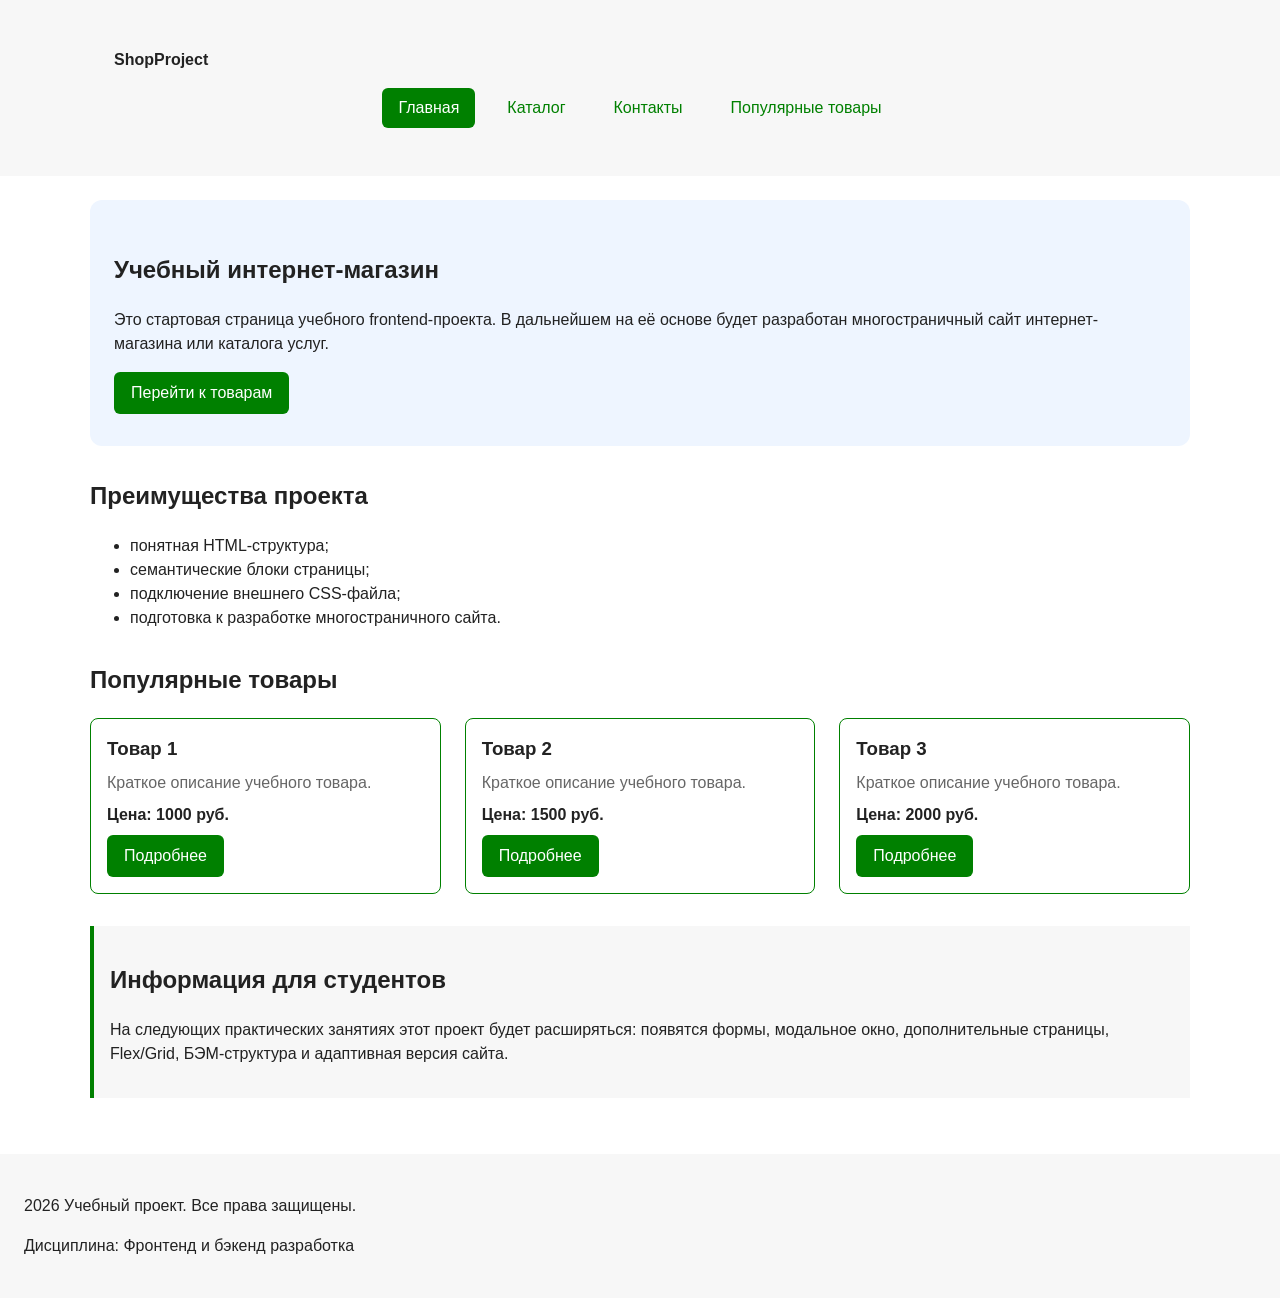
==== commit 0349befa: "Добавлена страница с описанием товара, иземенены цвета" ====
--- a/index.html
+++ b/index.html
@@ -69,38 +69,21 @@
           <h3 class="product-card__title">Товар 1</h3>
           <p class="product-card__description">Краткое описание учебного товара.</p>
           <p class="product-card__price">Цена: 1000 руб.</p>
-          <button
-            class="button button--primary product-card__button"
-            type="button"
-            data-product="Товар 1"
-          >
-            Заказать
-          </button>
+          <a class="button button--primary product-card__button" href="product.html">Подробнее</a>
         </article>
 
         <article class="product-card product-card--featured">
           <h3 class="product-card__title">Товар 2</h3>
           <p class="product-card__description">Краткое описание учебного товара.</p>
           <p class="product-card__price">Цена: 1500 руб.</p>
-          <button
-            class="button button--primary product-card__button"
-            type="button"
-            data-product="Товар 2"
-          >
-            Заказать
-          </button>
+          <a class="button button--primary product-card__button" href="product.html">Подробнее</a>
         </article>
 
         <article class="product-card product-card--featured">
           <h3 class="product-card__title">Товар 3</h3>
           <p class="product-card__description">Краткое описание учебного товара.</p>
           <p class="product-card__price">Цена: 2000 руб.</p>
-          <button
-            class="button button--primary product-card__button"
-            type="button"
-            data-product="Товар 3"
-          >
-            Заказать
+          <a class="button button--primary product-card__button" href="product.html">Подробнее</a>
           </button>
         </article>
       </div>
--- a/css/style.css
+++ b/css/style.css
@@ -7,8 +7,8 @@
   --color-bg: #ffffff;
   --color-text: #222222;
   --color-muted: #666666;
-  --color-primary: #0057b8;
-  --color-primary-dark: #003f86;
+  --color-primary: #008000;
+  --color-primary-dark: #006400;
   --color-border: #dddddd;
   --color-surface: #f7f7f7;
   --color-surface-accent: #eef5ff;
@@ -411,4 +411,55 @@
 .breadcrumbs__current::before {
   content: " / ";
   color: var(--color-muted);
+}
+
+/* ===============================
+   9. Страница товара
+   =============================== */
+
+.product {
+  max-width: var(--container-width);
+  margin: 0 auto var(--space-xl);
+  display: grid;
+  grid-template-columns: minmax(0, 1fr) minmax(0, 1fr);
+  gap: var(--space-xl);
+  align-items: start;
+}
+
+.product__image {
+  display: block;
+  width: 100%;
+  height: auto;
+  border: 1px solid var(--color-border);
+  border-radius: var(--radius-lg);
+  background-color: var(--color-surface);
+}
+
+.product__info {
+  display: flex;
+  flex-direction: column;
+  gap: var(--space-sm);
+}
+
+.product__title {
+  margin: 0;
+}
+
+.product__sku {
+  margin: 0;
+  font-size: 14px;
+  color: var(--color-muted);
+}
+
+.product__price {
+  margin: var(--space-sm) 0;
+  font-size: 28px;
+  font-weight: 700;
+  color: var(--color-primary);
+}
+
+@media (max-width: 800px) {
+  .product {
+    grid-template-columns: 1fr;
+  }
 }
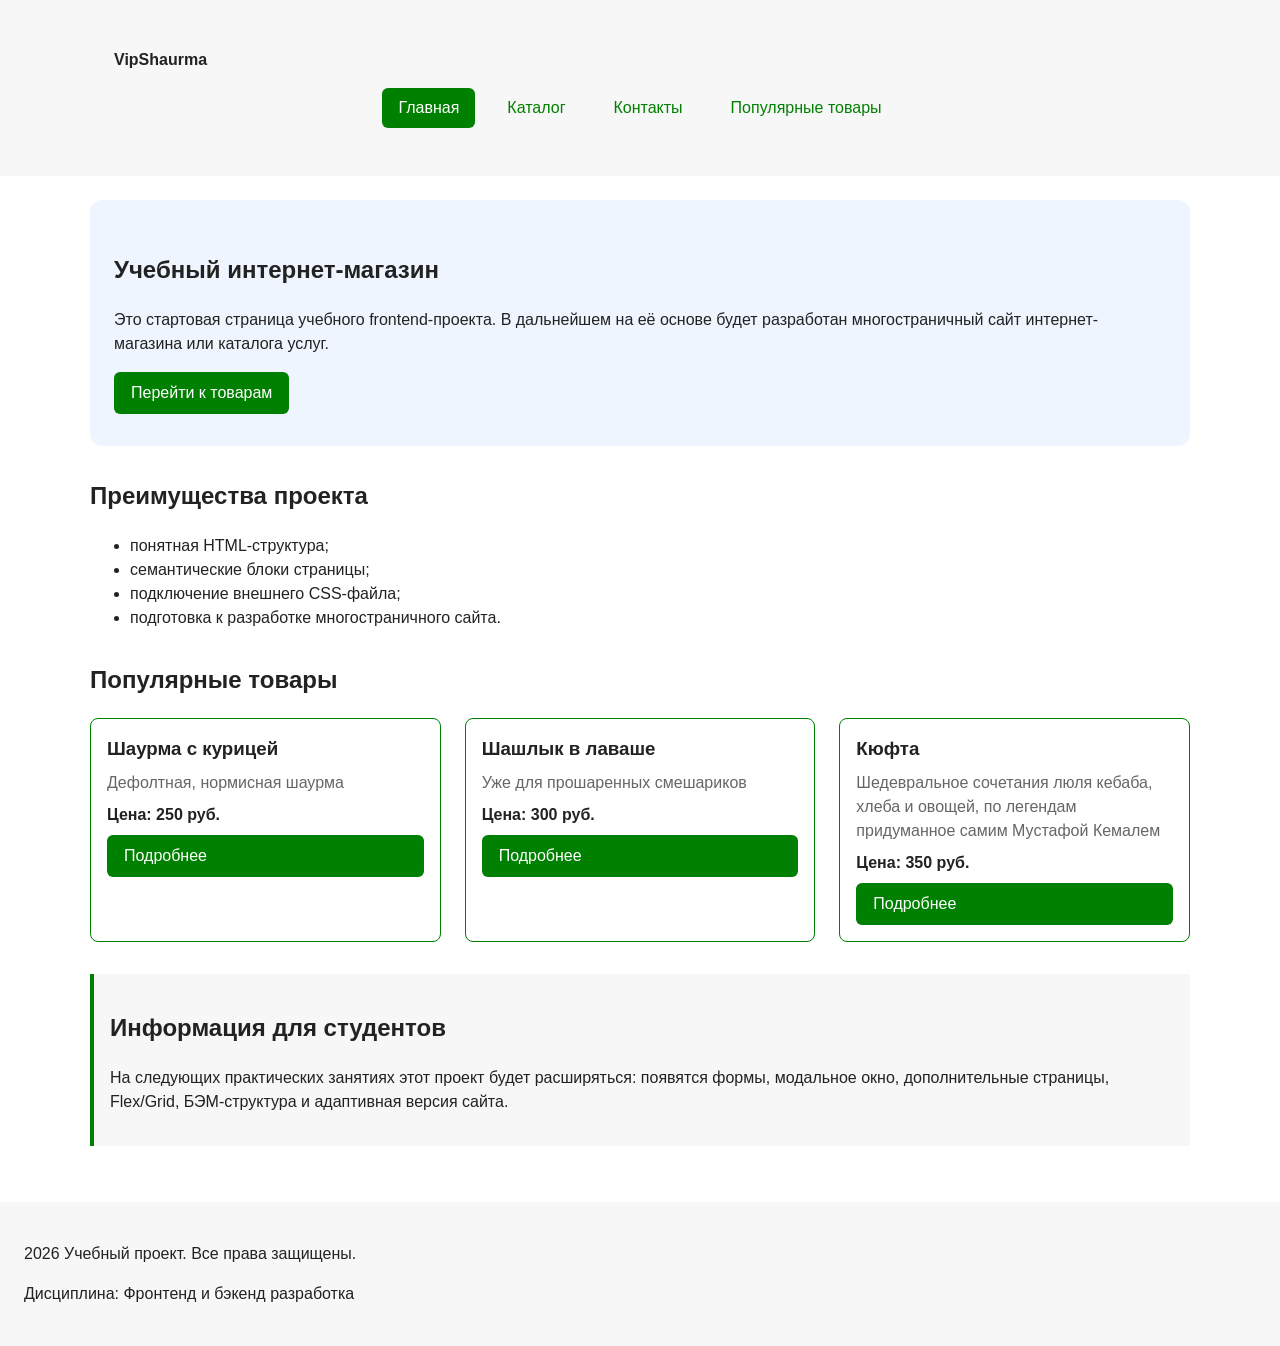
==== commit fd321227: "добавил еще страниц, настроил тематику сайта" ====
--- a/index.html
+++ b/index.html
@@ -15,7 +15,7 @@
 <body>
   <header class="site-header">
     <div class="site-header__inner">
-      <a class="site-header__logo" href="index.html">ShopProject</a>
+      <a class="site-header__logo" href="index.html">VipShaurma</a>
 
       <nav class="site-nav" aria-label="Основная навигация">
         <ul class="site-nav__list">
@@ -66,24 +66,24 @@
 
       <div class="products-grid">
         <article class="product-card product-card--featured">
-          <h3 class="product-card__title">Товар 1</h3>
-          <p class="product-card__description">Краткое описание учебного товара.</p>
-          <p class="product-card__price">Цена: 1000 руб.</p>
-          <a class="button button--primary product-card__button" href="product.html">Подробнее</a>
+          <h3 class="product-card__title">Шаурма с курицей</h3>
+          <p class="product-card__description">Дефолтная, нормисная шаурма</p>
+          <p class="product-card__price">Цена: 250 руб.</p>
+          <a class="button button--primary" href="product.html">Подробнее</a>
         </article>
 
         <article class="product-card product-card--featured">
-          <h3 class="product-card__title">Товар 2</h3>
-          <p class="product-card__description">Краткое описание учебного товара.</p>
-          <p class="product-card__price">Цена: 1500 руб.</p>
-          <a class="button button--primary product-card__button" href="product.html">Подробнее</a>
+          <h3 class="product-card__title">Шашлык в лаваше</h3>
+          <p class="product-card__description">Уже для прошаренных смешариков</p>
+          <p class="product-card__price">Цена: 300 руб.</p>
+          <a class="button button--primary" href="product.html">Подробнее</a>
         </article>
 
         <article class="product-card product-card--featured">
-          <h3 class="product-card__title">Товар 3</h3>
-          <p class="product-card__description">Краткое описание учебного товара.</p>
-          <p class="product-card__price">Цена: 2000 руб.</p>
-          <a class="button button--primary product-card__button" href="product.html">Подробнее</a>
+          <h3 class="product-card__title">Кюфта</h3>
+          <p class="product-card__description">Шедевральное сочетания люля кебаба, хлеба и овощей, по легендам придуманное самим Мустафой Кемалем</p>
+          <p class="product-card__price">Цена: 350 руб.</p>
+          <a class="button button--primary" href="product.html">Подробнее</a>
           </button>
         </article>
       </div>
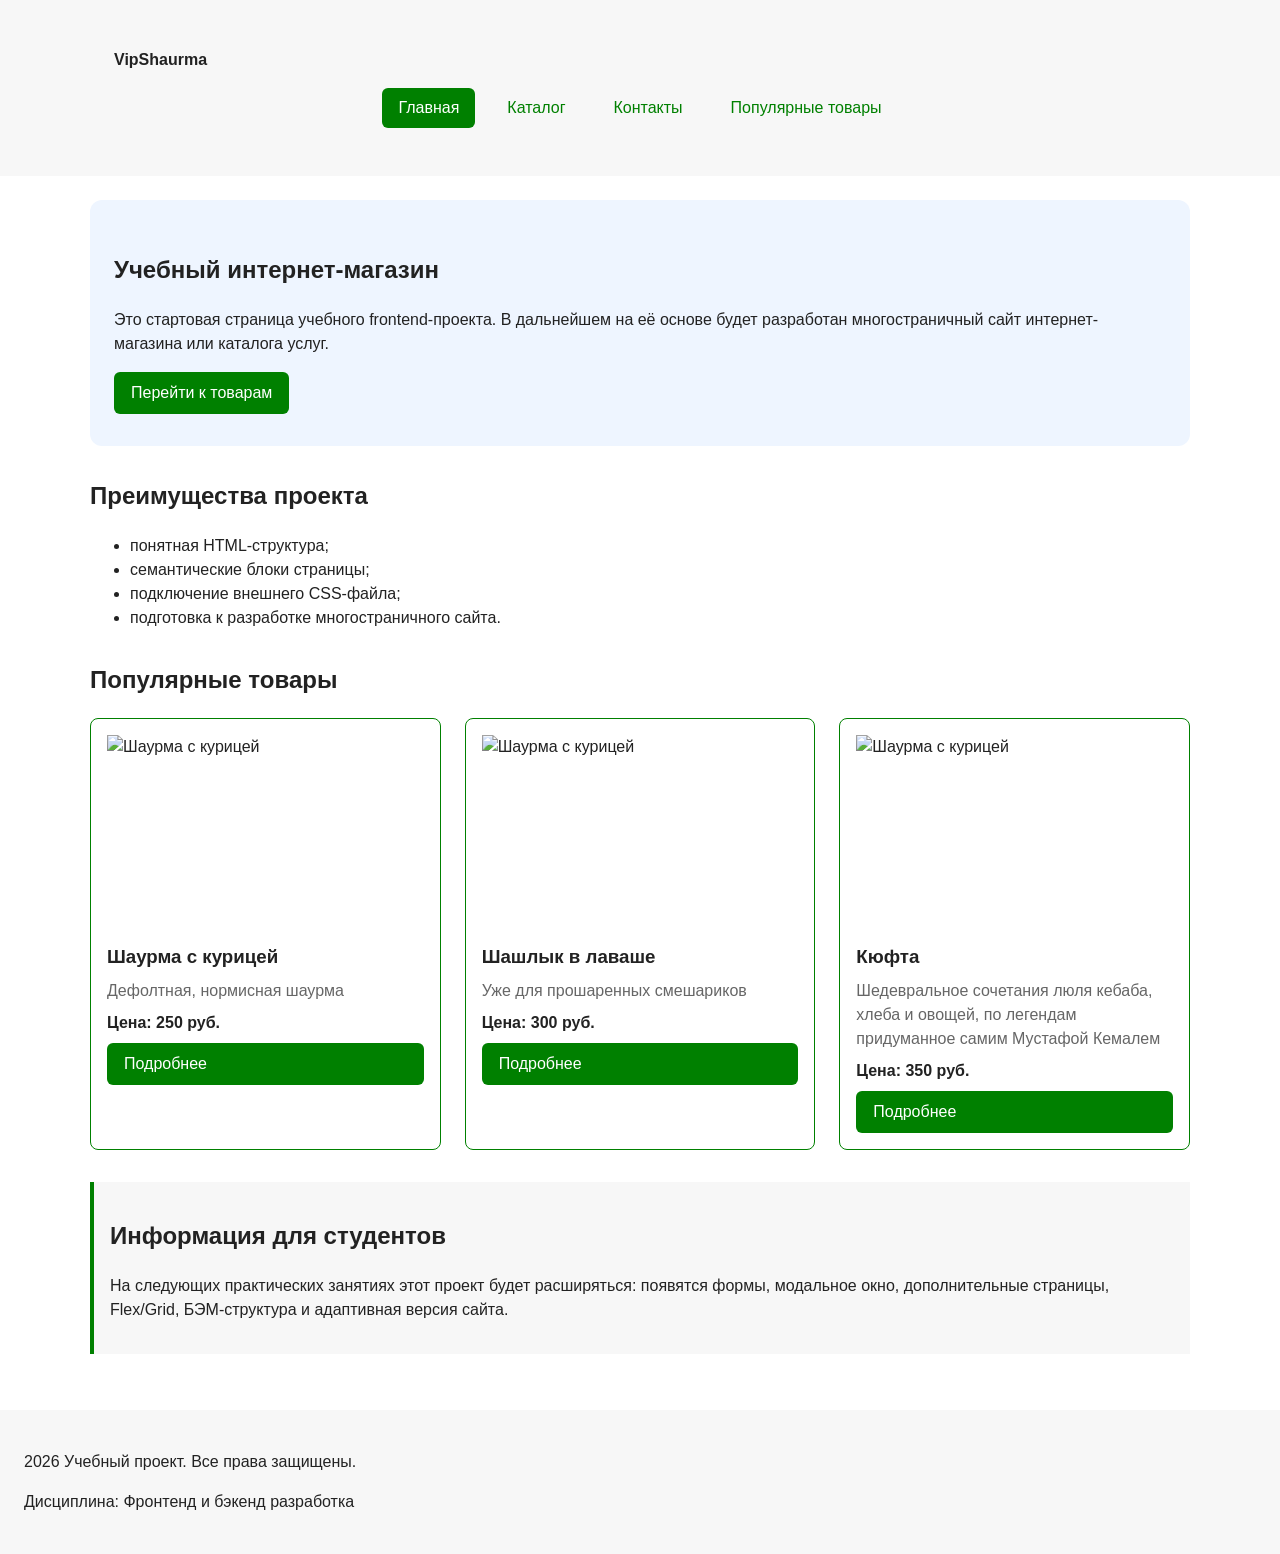
==== commit ceaab1df: "финалочка" ====
--- a/index.html
+++ b/index.html
@@ -66,6 +66,14 @@
 
       <div class="products-grid">
         <article class="product-card product-card--featured">
+          <img
+    class="product-card__image"
+    src="https://images.gastronom.ru/iGE7Ep63_qPp3ulovbwQhDh5KOnzTTJJTgLrWIMCrr0/pr:product-cover-image/g:ce/rs:auto:0:0:0/L2Ntcy9hbGwtaW1hZ2VzLzk2NzBmMmMzLTdjZTYtNGMzZC04NGNjLTQzMjAwNWQ1Nzc2Yi5qcGc.webp"
+    alt="Шаурма с курицей"
+    width="300"
+    height="200"
+    loading="lazy"
+  >
           <h3 class="product-card__title">Шаурма с курицей</h3>
           <p class="product-card__description">Дефолтная, нормисная шаурма</p>
           <p class="product-card__price">Цена: 250 руб.</p>
@@ -73,6 +81,14 @@
         </article>
 
         <article class="product-card product-card--featured">
+          <img
+    class="product-card__image"
+    src="https://шашлыкдаром73.рф/wp-content/uploads/2022/11/Свинина-в-лаваше-768x516.jpg"
+    alt="Шаурма с курицей"
+    width="300"
+    height="200"
+    loading="lazy"
+  >
           <h3 class="product-card__title">Шашлык в лаваше</h3>
           <p class="product-card__description">Уже для прошаренных смешариков</p>
           <p class="product-card__price">Цена: 300 руб.</p>
@@ -80,6 +96,14 @@
         </article>
 
         <article class="product-card product-card--featured">
+          <img
+    class="product-card__image"
+    src="https://thecity.m24.ru/b/d/SYketSivfYE0IffObLLBFlFNGhtudTX-kYVfOS8Xp1Gj5pqKzWTJSFS-PsArI08gRZaK1yZktQXWesHOaOz7FWcJ5xZMng=H83L15SjaKQIsgSsejoTUg.jpg"
+    alt="Шаурма с курицей"
+    width="300"
+    height="200"
+    loading="lazy"
+  >
           <h3 class="product-card__title">Кюфта</h3>
           <p class="product-card__description">Шедевральное сочетания люля кебаба, хлеба и овощей, по легендам придуманное самим Мустафой Кемалем</p>
           <p class="product-card__price">Цена: 350 руб.</p>
--- a/css/style.css
+++ b/css/style.css
@@ -43,6 +43,7 @@
 
 html {
   scroll-behavior: smooth;
+  height: 100%;
 }
 
 body {
@@ -51,8 +52,21 @@
   line-height: 1.5;
   color: var(--color-text);
   background-color: var(--color-bg);
-}
-
+  min-height: 100%;
+  min-height: 100vh;
+  display: flex;
+  flex-direction: column;
+}
+main{
+    flex: 1 0 auto;
+}
+.hero{
+    background-image: url("https://avatars.mds.yandex.net/i?id=caa77cdc3bbaba5a5984eece926f1233_l-3311063-images-thumbs&n=13");
+  background-size: cover;        /* картинка растягивается на весь блок */
+  background-position: center;
+  background-repeat: no-repeat;
+  background-attachment: fixed;
+  }
 header,
 main,
 footer {
@@ -294,6 +308,11 @@
   background-color: var(--color-primary);
 }
 
+footer{
+    margin-top: auto;
+    flex-shrink: 0;
+  margin-top: auto;
+}
 /* ===============================
    6. Прочие блоки страницы
    =============================== */
